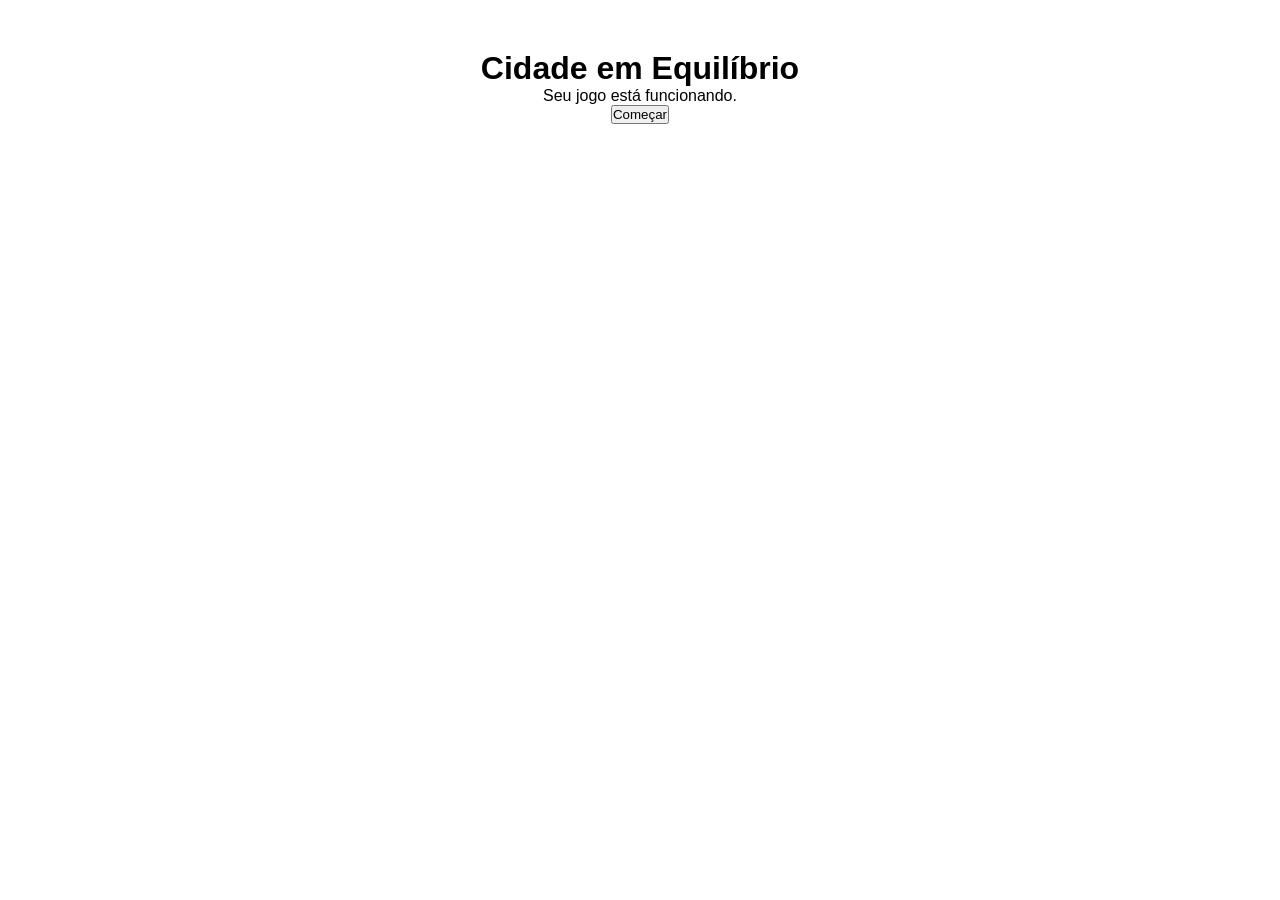
==== index.html @ 8296a9d2 "feat: cria estrutura inicial do jogo" ====
<!DOCTYPE html>
<html lang="pt-BR">
<head>
    <meta charset="UTF-8">
    <meta name="viewport" content="width=device-width, initial-scale=1.0">

    <title>Cidade em Equilíbrio</title>

    <link rel="stylesheet" href="css/style.css">
</head>

<body>

    <main id="app">
        <h1>Cidade em Equilíbrio</h1>

        <p>Seu jogo está funcionando.</p>

        <button id="start-button">Começar</button>
    </main>

    <script src="js/main.js"></script>
</body>
</html>
---- css/style.css ----
* {
    margin: 0;
    padding: 0;
    box-sizing: border-box;
}

body {
    min-height: 100vh;
    font-family: Arial, sans-serif;
}

#app {
    text-align: center;
    padding: 50px;
}
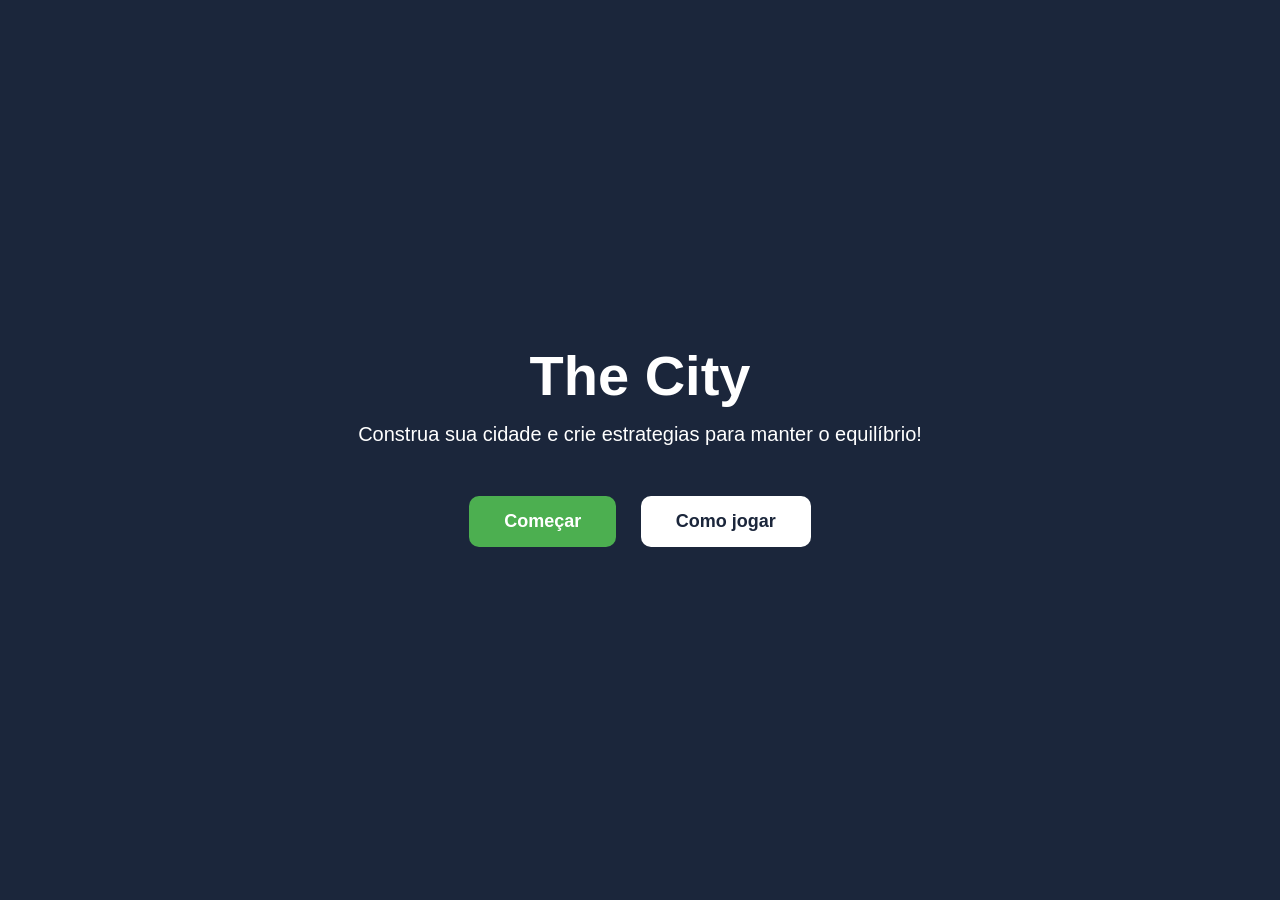
==== commit 9190b818: "Add Cidade em Equilibrio MVP" ====
--- a/index.html
+++ b/index.html
@@ -4,7 +4,7 @@
     <meta charset="UTF-8">
     <meta name="viewport" content="width=device-width, initial-scale=1.0">
 
-    <title>Cidade em Equilíbrio</title>
+    <title>The City</title>
 
     <link rel="stylesheet" href="css/style.css">
 </head>
@@ -12,13 +12,17 @@
 <body>
 
     <main id="app">
-        <h1>Cidade em Equilíbrio</h1>
+        <h1>The City</h1>
 
-        <p>Seu jogo está funcionando.</p>
+        <p>Construa sua cidade e crie estrategias para manter o equilíbrio!</p>
 
         <button id="start-button">Começar</button>
+        <button id="how-to-play-button">Como jogar</button>
     </main>
 
+    <script src="js/dados.js"></script>
+    <script src="js/cidade.js"></script>
+    <script src="js/construcoes.js"></script>
     <script src="js/main.js"></script>
 </body>
 </html>
--- a/css/style.css
+++ b/css/style.css
@@ -7,9 +7,58 @@
 body {
     min-height: 100vh;
     font-family: Arial, sans-serif;
+
+    background: #1b263b;
+    color: white;
+
+    display: flex;
+    justify-content: center;
+    align-items: center;
 }
 
 #app {
+    width: 100%;
+    max-width: 900px;
+    padding: 40px;
+
     text-align: center;
-    padding: 50px;
+}
+
+h1 {
+    font-size: 56px;
+    margin-bottom: 15px;
+}
+
+p {
+    font-size: 20px;
+    margin-bottom: 40px;
+}
+
+button {
+    padding: 15px 35px;
+    margin: 10px;
+
+    border: none;
+    border-radius: 10px;
+
+    font-size: 18px;
+    font-weight: bold;
+
+    cursor: pointer;
+
+    transition: 0.2s;
+}
+
+button:hover {
+    transform: scale(1.05);
+}
+
+#start-button {
+    background: #4caf50;
+    color: white;
+}
+
+#how-to-play-button {
+    background: #ffffff;
+    color: #1b263b;
 }
